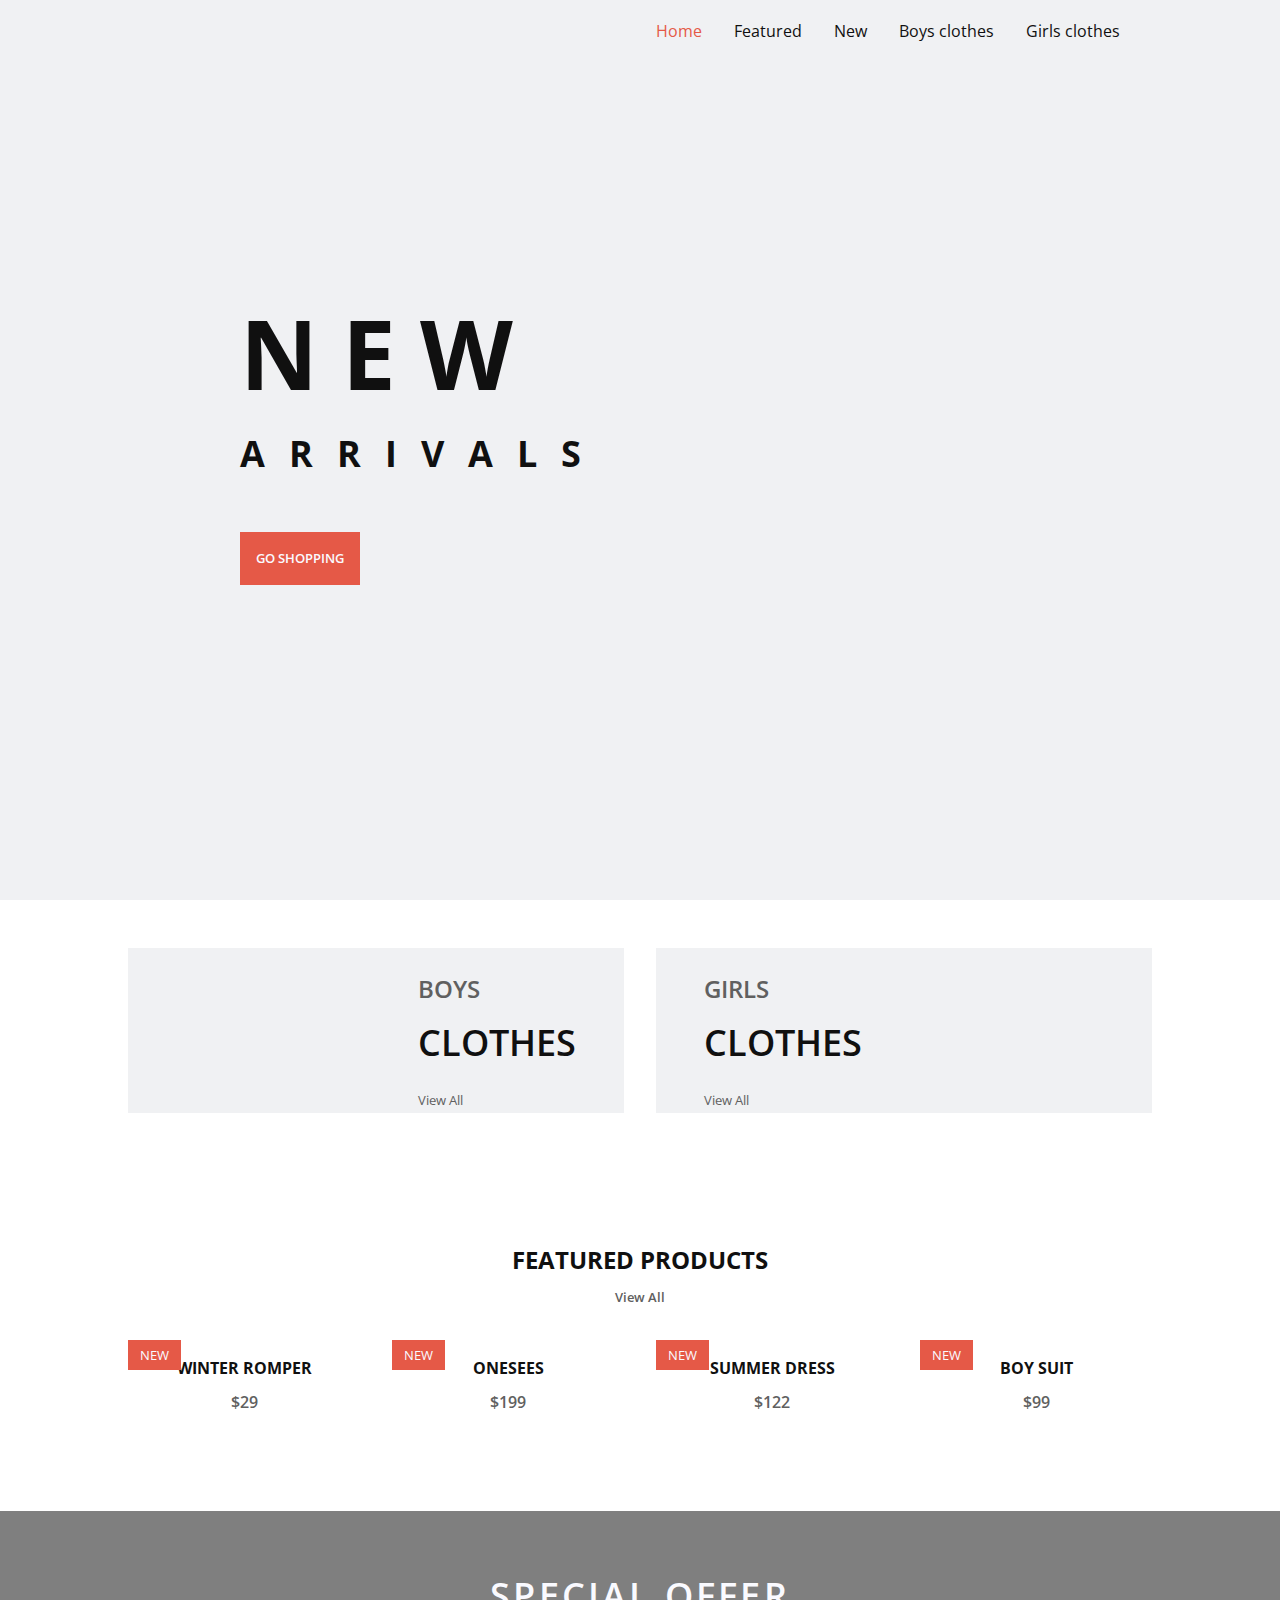
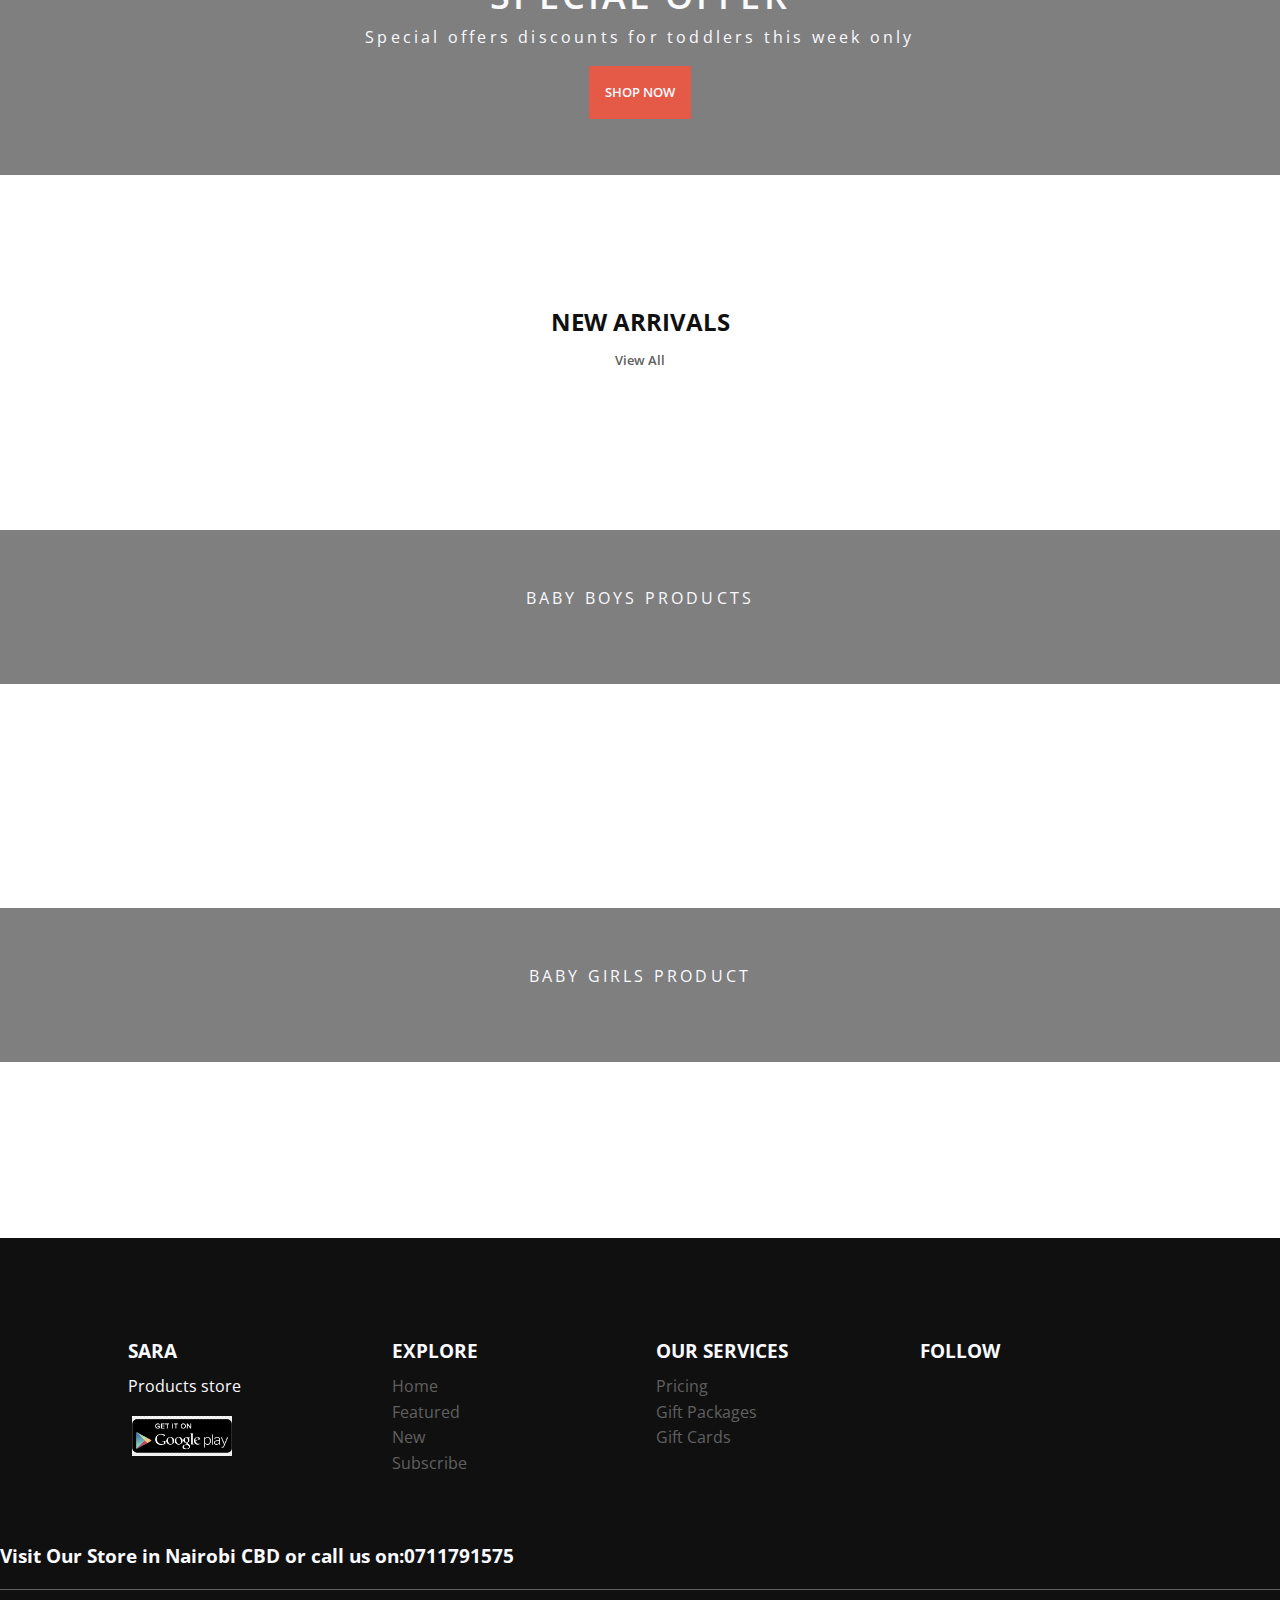
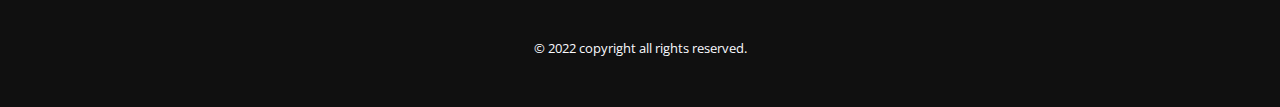
==== index.html @ 92147176 "Add files via upload" ====
<!DOCTYPE html>
<html lang="en">
    <head>
        <meta charset="UTF-8">
        <meta name="viewport" content="width=device-width, initial-scale=1.0">
        <link rel = "icon" type = "image/png" href = "https://cdn5.vectorstock.com/i/1000x1000/43/44/letter-e-leaf-nature-eco-green-logo-template-vector-23464344.jpg">

        <!-- ===== BOXICONS ===== -->

        <!-- ===== CSS ===== -->
        <link rel="stylesheet" href="styles.css">

        <title>Eleanor Baby Store</title>
    </head>
    <body>
        <!--===== HEADER =====-->
        <header class="l-header">
            <nav class="nav bd-grid">
                
               

                <div class="nav__menu" id="nav-menu">
                    <ul class="nav__list">
                        <li class="nav__item"><a href="#home" class="nav__link active">Home</a></li>
                        <li class="nav__item"><a href="#featured" class="nav__link">Featured</a></li>
                        <li class="nav__item"><a href="#new" class="nav__link">New</a></li>
                        <li class="nav__item"><a href="#viewallboys" class="nav__link"> Boys clothes</a></li>
                        <li class="nav__item"><a href="#viewallgirls" class="nav__link">Girls clothes</a></li>

                    </ul>
                </div>

                <div>
                    <i class="bx bx-cart nav__cart"></i>
                    <i class="bx bx-menu nav__toggle" id="nav-toggle"></i>
                </div>
            </nav>
        </header>

        <main class="l-main">
            <!--===== HOME =====-->
            <section class="home" id="home">
                <div class="home__container bd-grid">
                    <div class="home__data">
                        <h1 class="home__title">NEW <br><span>ARRIVALS</span></h1>
                        <a href="#featured" class="button">GO SHOPPING</a>
                    </div>

                    <img src="https://sc04.alicdn.com/kf/HTB1Fz7lKf5TBuNjSspmq6yDRVXae.jpg" class="home__img" alt="">
                </div>
            </section>

            <!--===== COLLECTION =====-->
            <section class="collection section">
                <div class="collection__container bd-grid">
                    <div class="collection__box">
                        <img src="https://i0.wp.com/post.healthline.com/wp-content/uploads/2021/01/497686-Pact.png?h=840" alt="" class="collection__img">

                        <div class="collection__data">
                            <h2 class="collection__title"><span class="collection__subtitle">Boys</span><br>Clothes</h2>
                            <a href="#viewallboys" class="collection__view">View All</a>
                        </div>
                    </div>

                    <div class="collection__box">
                        <div class="collection__data">
                            <h2 class="collection__title"><span class="collection__subtitle">Girls</span><br>Clothes</h2>
                            <a href="#viewallgirls" class="collection__view">View All</a>
                        </div>

                        <img src="https://www.technobuffalo.com/sites/technobuffalo.com/files/field/image/2020/01/honykids_3_piece_set.jpg?itok=RarSmxG4" alt="" class="collection__img">
                    </div>
                </div>
            </section>

            <!--===== FEATURED PRODUCTS =====-->
            <section class="featured section" id="featured">
                <h2 class="section-title">FEATURED PRODUCTS</h2>
                <a href="#" class="section-all">View All</a>

                <div class="featured__container bd-grid">
                    <div class="featured__product">
                        <div class="featured__box">
                            <div class="featured__new">NEW</div>
                            <img src="https://media1.popsugar-assets.com/files/thumbor/O4PyLY_ZsqxOE1B0Zeu02AAUejA/61x37:1440x1961/fit-in/728xorig/filters:format_auto-!!-:strip_icc-!!-/2021/08/25/106/n/24155406/24d89fe36126ef5928ab65.90894558_/i/best-halloween-baby-clothes-from-old-navy.webp" class="featured__img" alt="">
                        </div>

                        <div class="featured__data">
                            <h3 class="featured__name">Winter Romper</h3>
                            <span class="featured__price">$29</span>
                        </div>
                    </div>

                    <div class="featured__product">
                        <div class="featured__box">
                            <div class="featured__new">NEW</div>
                            <img src="https://images.agoramedia.com/wte3.0/gcms/Moon-Back-Hanna-Andersson-Bodysuit.jpg" class="featured__img" alt="">
                        </div>

                        <div class="featured__data">
                            <h3 class="featured__name">Onesees</h3>
                            <span class="featured__price">$199</span>
                        </div>
                    </div>

                    <div class="featured__product">
                        <div class="featured__box">
                            <div class="featured__new">NEW</div>
                            <img src="https://hunyhuny.com/3667-large_default/frock-dress-cap-newborn-infant-toddler-white-sleeveless.jpg" class="featured__img" alt="">
                        </div>

                        <div class="featured__data">
                            <h3 class="featured__name">Summer Dress</h3>
                            <span class="featured__price">$122</span>
                        </div>
                    </div>

                    <div class="featured__product">
                        <div class="featured__box">
                            <div class="featured__new">NEW</div>
                            <img src="https://hips.hearstapps.com/hmg-prod.s3.amazonaws.com/images/miniclasix-baby-three-piece-set-1528834907.jpg" class="featured__img" alt="">
                        </div>

                        <div class="featured__data">
                            <h3 class="featured__name">Boy Suit</h3>
                            <span class="featured__price">$99</span>
                        </div>
                    </div>
                </div>
            </section>

            <!--===== OFFER =====-->
            <section class="offer section">
                <div class="offer__bg">
                    <div class="offer__data">
                        <h2 class="offer__title">Special Offer</h2>
                        <p class="offer__description">Special offers discounts for toddlers this week only</p>

                        <a href="#" class="button">SHOP NOW</a>
                    </div>
                </div>
            </section>

            <!--===== NEW ARRIVALS =====-->
            <section class="featured section" id="new">
                <h2 class="section-title">NEW ARRIVALS</h2>
                <a href="#" class="section-all">View All</a>

                <div class="new__container bd-grid">
                    <div class="new__box">
                        <img src="https://cdn.shopify.com/s/files/1/0009/8156/5492/products/ruffle-sunflower-summer-shorts-baby-set_ea6be6c0-90c2-4d6b-ba75-5f684d9dc1a5_1600x.jpg?v=1632559581" alt="" class="new__img">
                        <div class="new__link">
                            <h3>Summer shorts</h3>

                        </div>
                    </div>

                    <div class="new__box">
                        <img src="https://ke.jumia.is/unsafe/fit-in/300x300/filters:fill(white)/product/68/509843/1.jpg?7123" alt="" class="new__img">
                        <div class="new__link">
                            <h3>Diaper Bags</h3>

                        </div>
                    </div>

                    <div class="new__box">
                        <img src="https://5.imimg.com/data5/EM/XB/GM/SELLER-23069128/baby-blankets-500x500.jpg" alt="" class="new__img">

                        <div class="new__link">
                            <h3>Blankets</h3>
                        </div>
                    </div>

                    <div class="new__box">
                        <img src="https://ae01.alicdn.com/kf/HTB1My8DtsuYBuNkSmRyq6AA3pXah.jpg" alt="" class="new__img">

                        <div class="new__link">
                            <h3>Baby Wrappers</h3>
                        </div>
                    </div>

                    <div class="new__box">
                        <img src="https://matalan-content.imgix.net/uploads/asset_file/asset_file/326253/1619435209.1292608-S2822139_C128_Alt1.jpg?ixlib=rails-4.2.0&cs=tinysrgb&auto=compress%2Cformat&fm=pjpg&w=260&s=872de30c4a4ebec032c5c9ba6deed5df" alt="" class="new__img">

                        <div class="new__link">
                            <h3>Socks</h3>
                        </div>
                    </div>

                    <div class="new__box">
                        <img src="https://ke.jumia.is/unsafe/fit-in/680x680/filters:fill(white)/product/22/482813/1.jpg?6340" alt="" class="new__img">

                        <div class="new__link">
                            <h3>Stockings</h3>
                        </div>
                    </div>
                </div>
            </section>

           

            

        <!--all products-->
        
        <section class="featured section" id="viewallboys">
            <div class="clothes__bg">
                <div class="clothes__data">
                    <p class="clothes__description">BABY BOYS PRODUCTS</p>
                </div>
            </div>
                <div class="new__container bd-grid">
                <div class="new__box">
                    <img src="https://ae01.alicdn.com/kf/H226c0596a84e482ebd09bc0a3dd0a1c1q/Kids-Boys-Sweaters-And-Tops-Boys-jumper-Winter-Sweaters-Children-Knitted-Pullover-Warm-Outerwear-Pure-Cotton.jpg" alt="" class="new__img">
                    <div class="new__link">
                        <h3>Sweater</h3>
    
                    </div>
                </div>
    
                <div class="new__box">
                    <img src="https://ke.jumia.is/unsafe/fit-in/300x300/filters:fill(white)/product/68/509843/1.jpg?7123" alt="" class="new__img">
                    <div class="new__link">
                        <h3>Diaper Bags</h3>
    
                    </div>
                </div>
    
                <div class="new__box">
                    <img src="https://5.imimg.com/data5/EM/XB/GM/SELLER-23069128/baby-blankets-500x500.jpg" alt="" class="new__img">
    
                    <div class="new__link">
                        <h3>Blankets</h3>
                    </div>
                </div>
    
                <div class="new__box">
                    <img src="https://ae01.alicdn.com/kf/HTB1My8DtsuYBuNkSmRyq6AA3pXah.jpg" alt="" class="new__img">
    
                    <div class="new__link">
                        <h3>Baby Wrappers</h3>
                    </div>
                </div>
    
                <div class="new__box">
                    <img src="https://matalan-content.imgix.net/uploads/asset_file/asset_file/326253/1619435209.1292608-S2822139_C128_Alt1.jpg?ixlib=rails-4.2.0&cs=tinysrgb&auto=compress%2Cformat&fm=pjpg&w=260&s=872de30c4a4ebec032c5c9ba6deed5df" alt="" class="new__img">
    
                    <div class="new__link">
                        <h3>Socks</h3>
                    </div>
                </div>
    
                <div class="new__box">
                    <img src="https://johnlewis.scene7.com/is/image/JohnLewis/005417965alt1" alt="" class="new__img">
    
                    <div class="new__link">
                        <h3>Plain White Onesees</h3>
                    </div>
                </div>
                <div class="new__box">
                    <img src="https://ke.jumia.is/unsafe/fit-in/300x300/filters:fill(white)/product/63/726734/1.jpg?7225" alt="" class="new__img">
    
                    <div class="new__link">
                        <h3>Body suits</h3>
                    </div>
                </div> <div class="new__box">
                    <img src="https://i5.walmartimages.com/asr/0865f9e3-b139-49f4-afd5-0c793ba0f9cc_1.2681840f1b3478f20a0424e8b4656e92.jpeg" alt="" class="new__img">
    
                    <div class="new__link">
                        <h3>Dungeree outfit</h3>
                    </div>
                </div> <div class="new__box">
                    <img src="https://m.media-amazon.com/images/I/81pDXg3NGoL._SX679_.jpg" alt="" class="new__img">
    
                    <div class="new__link">
                        <h3>Baby travel bag</h3>
                    </div>
                </div> <div class="new__box">
                    <img src="https://images.ctfassets.net/50gzycvace50/6740b5cd0d2b43fe9c02b529d8dd8e25bfa4c7e038cc4f9f00757520a11d3098/8b58cbddb430782dad26b0758978f2ec/6740b5cd0d2b43fe9c02b529d8dd8e25bfa4c7e038cc4f9f00757520a11d3098.png?fl=progressive&fm=jpg&bg=rgb:f9f9f9&w=620&h=620" alt="" class="new__img">
    
                    <div class="new__link">
                        <h3>Baby stroller</h3>
                    </div>
                </div> <div class="new__box">
                    <img src="https://cdn.shopify.com/s/files/1/0252/6884/6671/products/LBQ03518N_L415_1.jpg?v=1622745790" alt="" class="new__img">
    
                    <div class="new__link">
                        <h3>Romper</h3>
                    </div>
                </div> <div class="new__box">
                    <img src="https://sc04.alicdn.com/kf/Hb56d8c0b67914a2ca0cf3f9e504538068.jpg" alt="" class="new__img">
    
                    <div class="new__link">
                        <h3>Baby cribs</h3>
                    </div>
                </div> 
                <div class="new__box">
                    <img src="https://ae01.alicdn.com/kf/HTB1N36knCYTBKNjSZKbq6xJ8pXa2/kids-Warm-sweater-boys-striped-sweaters-children-pullover-2021-autumn-baby-boy-knit-tops-Toddler-boy.jpg_Q90.jpg_.webp" alt="" class="new__img">
    
                    <div class="new__link">
                        <h3>Sweater</h3>
                    </div>
                </div>
                <div class="new__box">

                <img src="https://i5.walmartimages.com/asr/4c83a6d0-a5c0-4282-8736-1b8bdcc479c7_1.0bbb08643acd05b562ec747b272c9485.jpeg?odnHeight=612&odnWidth=612&odnBg=FFFFFF" alt="" class="new__img">
    
                    <div class="new__link">
                        <h3>Summer Fit</h3>
                    </div>
                </div> 
                <div class="new__box">
                    <img src="https://n3.sdlcdn.com/imgs/i/y/5/baby-boys-clothing-set-boys-SDL985867076-1-df6af.jpg" alt="" class="new__img">
    
                    <div class="new__link">
                        <h3>Denim Jeans</h3>
                    </div>
                </div> 
            </div>
        </section>
        <!--Girls products-->
        <section class="featured section" id="viewallgirls">
            <div class="clothes__bg">
                <div class="clothes__data">
                    <p class="clothes__description">BABY GIRLS PRODUCT</p>
                </div>
            </div>
    
            <div class="new__container bd-grid">
                <div class="new__box">
                    <img src="https://cdn.shopify.com/s/files/1/0009/8156/5492/products/ruffle-sunflower-summer-shorts-baby-set_ea6be6c0-90c2-4d6b-ba75-5f684d9dc1a5_1600x.jpg?v=1632559581" alt="" class="new__img">
                    <div class="new__link">
                        <h3>Summer shorts</h3>
    
                    </div>
                </div>
    
                <div class="new__box">
                    <img src="https://ke.jumia.is/unsafe/fit-in/300x300/filters:fill(white)/product/68/509843/1.jpg?7123" alt="" class="new__img">
                    <div class="new__link">
                        <h3>Diaper Bags</h3>
    
                    </div>
                </div>
    
                <div class="new__box">
                    <img src="https://5.imimg.com/data5/EM/XB/GM/SELLER-23069128/baby-blankets-500x500.jpg" alt="" class="new__img">
    
                    <div class="new__link">
                        <h3>Blankets</h3>
                    </div>
                </div>
    
                <div class="new__box">
                    <img src="https://ae01.alicdn.com/kf/HTB1My8DtsuYBuNkSmRyq6AA3pXah.jpg" alt="" class="new__img">
    
                    <div class="new__link">
                        <h3>Baby Wrappers</h3>
                    </div>
                </div>
    
                <div class="new__box">
                    <img src="https://matalan-content.imgix.net/uploads/asset_file/asset_file/326253/1619435209.1292608-S2822139_C128_Alt1.jpg?ixlib=rails-4.2.0&cs=tinysrgb&auto=compress%2Cformat&fm=pjpg&w=260&s=872de30c4a4ebec032c5c9ba6deed5df" alt="" class="new__img">
    
                    <div class="new__link">
                        <h3>Socks</h3>
                    </div>
                </div>
    
                <div class="new__box">
                    <img src="https://ke.jumia.is/unsafe/fit-in/680x680/filters:fill(white)/product/22/482813/1.jpg?6340" alt="" class="new__img">
    
                    <div class="new__link">
                        <h3>Stockings</h3>
                    </div>
                </div>
                <div class="new__box">
                    <img src="https://cdn.shopify.com/s/files/1/0006/7118/7062/products/Newborn-baby-girl-clothes-autumn-winter-baby-coat-cute-infant-garment-lovely-Bow-coat-baby-girls_2e1e57c4-cb49-48b4-bbc1-9921800e88c3.jpg" alt="" class="new__img">
    
                    <div class="new__link">
                        <h3>Winter Poncho</h3>
                    </div>
                </div>
                <div class="new__box">
                    <img src="https://www.millanbabyshop.com/wp-content/uploads/2021/06/WhatsApp-Image-2019-12-09-at-18.18.53-13-555x555-1.jpeg" alt="" class="new__img">
    
                    <div class="new__link">
                        <h3>Princess Dress</h3>
                    </div>
                </div> <div class="new__box">
                    <img src="https://img.joomcdn.net/f462d39df4052ec83f06fca14409b5e18cb03169_original.jpeg" alt="" class="new__img">
    
                    <div class="new__link">
                        <h3>Polka Dots Fit</h3>
                    </div>
                </div> <div class="new__box">
                    <img src="https://sg-test-11.slatic.net/p/d2d54b0447d5b4179e00f2a186d1184e.jpg" alt="" class="new__img">
    
                    <div class="new__link">
                        <h3>Baby Stroller</h3>
                    </div>
                </div> 
                <div class="new__box">
                    <img src="https://m.media-amazon.com/images/I/81+ILaMk-nL._SL1500_.jpg" alt="" class="new__img">
    
                    <div class="new__link">
                        <h3>Baby Cribs</h3>
                    </div>
            </div> 
            <div class="new__box">
                <img src="https://ae01.alicdn.com/kf/H8340a0d64c5847429069d56b9096d144t.jpg" alt="" class="new__img">

                <div class="new__link">
                    <h3>Cute Sweaters</h3>
                </div>
        </div> 
        <div class="new__box">
                <img src="https://img.joomcdn.net/2cf63f5cc765f15e757a0cc9973806876d1947bb_original.jpeg" alt="" class="new__img">

                <div class="new__link">
                    <h3>Summer Fit</h3>
                </div>
            </div> 
            <div class="new__box">
                <img src="https://ae01.alicdn.com/kf/HTB1zp6tRNjaK1RjSZFAq6zdLFXaj/Baby-Pants-Newborn-Babies-Boys-Infant-Girls-Pants-Roupa-Bebe-3-Pack-3-6-9-12.jpg_Q90.jpg_.webp" alt="" class="new__img">

                <div class="new__link">
                    <h3> Girls pants</h3>
                </div>
            </div> 
            <div class="new__box">
                <img src="https://images.esellerpro.com/3647/I/493/79/11c027_parent.jpg" alt="" class="new__img">

                <div class="new__link">
                    <h3>Longsleeve T-shirts</h3>
                </div>
            </div> 
        </div> 

        </section>
        <!--===== FOOTER =====-->
        <footer class="footer section">
            <div class="footer__container bd-grid">
                <div class="footer__box">
                    <h3 class="footer__title">SARA</h3>
                    <p class="footer__deal">Products store</p>
                    <a href="#"><img src="https://e7.pngegg.com/pngimages/718/1015/png-clipart-app-store-apple-google-play-apple-text-logo.png" alt="" class="footer__store"></a>
                    <a href="#"><img src="[data-uri]" alt="" class="footer__store"></a>
                </div>

                <div class="footer__box">
                    <h3 class="footer__title">EXPLORE</h3>
                    <ul>
                        <li><a href="#" class="footer__link">Home</a></li>
                        <li><a href="#" class="footer__link">Featured</a></li>
                        <li><a href="#" class="footer__link">New</a></li>
                        <li><a href="#" class="footer__link">Subscribe</a></li>
                    </ul>
                </div>

                <div class="footer__box">
                    <h3 class="footer__title">OUR SERVICES</h3>
                    <ul>
                        <li><a href="#" class="footer__link">Pricing</a></li>
                        <li><a href="#" class="footer__link">Gift Packages</a></li>
                        <li><a href="#" class="footer__link">Gift Cards</a></li>
                    </ul>
                </div>

                <div class="footer__box">
                    <h3 class="footer__title">FOLLOW</h3>
                    <a href="#" class="footer__social"><i class='bx bxl-facebook-square'></i></a>
                    <a href="#" class="footer__social"><i class='bx bxl-instagram-alt'></i></a>
                    <a href="#" class="footer__social"><i class='bx bxl-twitter'></i></a>
                </div>
            </div>
<h3>Visit Our Store in Nairobi CBD or call us on:0711791575</h3>
            <p class="footer__copy">&#169; 2022 copyright all rights reserved.</p>
        </footer>

        <!--===== MAIN JS =====-->
        <script src="js/index.js"></script>
    </body>
</html>
---- styles.css ----
/*===== GOOGLE FONTS =====*/
@import url("https://fonts.googleapis.com/css2?family=Open+Sans:wght@400;600;700&display=swap");

/*===== VARIABLES CSS =====*/
:root {
  --header-height: 3rem;
  --font-semi: 600;
  --font-bold: 700;
}

/*===== Colores =====*/
:root {
  --first-color: #E55947;
  --first-color-alt: #D2321E;
  --white-color: #FAFAFF;
  --dark-color: #101010;
  --dark-color-light: #606060;
  --gray-color: #F0F1F3;
}

/*===== Fuente y tipografia =====*/
:root {
  --body-font: 'Open Sans', sans-serif;
  --big-font-size: 3rem;
  --h1-font-size: 1.5rem;
  --h2-font-size: 1.25rem;
  --normal-font-size: .938rem;
  --small-font-size: .75rem;
}

@media screen and (min-width: 768px) {
  :root {
    --big-font-size: 6rem;
    --h1-font-size: 2.25rem;
    --h2-font-size: 1.5rem;
    --normal-font-size: 1rem;
    --small-font-size: .813rem;
  }
}

/*===== Margenes =====*/
:root {
  --mb-1: 0.5rem;
  --mb-2: 1rem;
  --mb-3: 1.5rem;
  --mb-4: 2rem;
}

/*===== z index =====*/
:root {
  --z-tooltip: 10;
  --z-fixed: 100;
}

/*===== BASE =====*/
*, ::before, ::after {
  box-sizing: border-box;
}

html {
  scroll-behavior: smooth;
}

body {
  margin: var(--header-height) 0 0 0;
  font-family: var(--body-font);
  font-size: var(--normal-font-size);
  color: var(--dark-color);
  line-height: 1.6;
}

h1, h2, p {
  margin: 0;
}

ul {
  margin: 0;
  padding: 0;
  list-style: none;
}

a {
  text-decoration: none;
  color: var(--dark-color);
}

img {
  max-width: 100%;
  height: auto;
}

/*===== CLASS CSS ===== */
.section
{
  padding: 3rem 0;
}

.section-title
{
  font-size: var(--h2-font-size);
  color: var(--dark-color);
  margin: var(--mb-4) 0 var(--mb-1);
  text-align: center;
}

.section-all
{
  display: block;
  font-size: var(--small-font-size);
  font-weight: var(--font-semi);
  color: var(--dark-color-light);
  text-align: center;
  margin-bottom: var(--mb-2);
}

/*===== LAYOUT =====*/
.bd-grid
{
  max-width: 1024px;
  display: grid;
  grid-template-columns: 100%;
  grid-column-gap: 2rem;
  width: calc(100% - 3rem);
  margin-left: var(--mb-3);
  margin-right: var(--mb-3);
}

.l-header
{
  width: 100%;
  position: fixed;
  top: 0;
  left: 0;
  z-index: var(--z-fixed);
  background: var(--gray-color);
}

/*===== NAV =====*/
.nav
{
  height: var(--header-height);
  display: flex;
  justify-content: space-between;
  align-items: center;
}

@media screen and (max-width: 768px)
{
  .nav__menu
  {
    position: fixed;
    top: var(--header-height);
    right: -100%;
    width: 80%;
    height: 100%;
    padding: 2rem;
    background-color: var(--white-color);
    transition: .5s;
  }

  .nav__item
  {
    margin-bottom: var(--mb-4);
  }

  .nav__link
  {
    color: var(--dark-color);
    font-weight: var(--font-semi);
  }

  .nav__link:hover
  {
    color: var(--first-color);
  }

  .nav__logo
  {
    font-weight: var(--font-bold);
  }

  .nav__cart
  {
    font-size: 1.5rem;
    margin-right: var(--mb-2);
  }

  .nav__toggle
  {
    font-size: 1.5rem;
    cursor: pointer;
  }
}


/*=== Show menu ===*/
.show
{
  right: 0;
}

.active
{
  color: var(--first-color);
}

/*===== HOME =====*/
.home
{
  background-color: var(--gray-color);
}

.home__container
{
  height: calc(100vh - var(--header-height));
}

.home__data
{
  padding-top: 6rem;
}

.home__title
{
  align-self: center;
  font-size: var(--big-font-size);
  line-height: 1;
  letter-spacing: .5rem;
  margin-bottom: 4rem;
}

.home__title span
{
  font-size: var(--h1-font-size);
}

.home__img
{
  position: absolute;
  right: 0;
  bottom: 0;
  width: 260px;
}


/*BUTTONS*/
.button
{
  display: inline-block;
  background-color: var(--first-color);
  color: var(--white-color);
  padding: 1rem;
  font-size: var(--small-font-size);
  font-weight: var(--font-semi);
  transition: .3s;
}

.button:hover
{
  background-color: var(--first-color-alt);
}


/*===== COLLECTION =====*/
.collection__container
{
  row-gap: 2rem;
}

.collection__box
{
  display: flex;
  justify-content: space-between;
  align-items: center;
  padding: 0 1.5rem;
  background-color: var(--gray-color);
  transition: .3s;
}

.collection__box:hover
{
  transform: translateY(-.5rem);
}

.collection__img
{
  width: 100px;
}

.collection__title
{
  font-size: var(--h1-font-size);
  list-style: 1.2;
  margin-bottom: var(--mb-2);
  text-transform: uppercase;
  font-weight: var(--font-semi);
}

.collection__subtitle
{
  font-size: var(--h2-font-size);
  color: var(--dark-color-light);
}

.collection__view
{
  font-size: var(--small-font-size);
  color: var(--dark-color-light);
}

.collection__view:hover
{
  text-decoration: underline;
}

/*===== FEATURED PRODUCTS =====*/
.featured__container
{
  row-gap: 2rem;
}

.featured__product
{
  transition: .3s;
}

.featured__product:hover
{
  transform: translateY(-.5rem);
}

.featured__box
{
  position: relative;
  display: flex;
  justify-content: center;
  align-items: center;
  background-color: var(--gray-color);
}

.featured__new
{
  position: absolute;
  top: 0;
  left: 0;
  background-color: var(--first-color);
  color: var(--white-color);
  padding: .3rem .75rem;
  font-size: var(--small-font-size);
}

.featured__data
{
  text-align: center;
}

.featured__name
{
  margin-bottom: var(--mb-1);
  text-transform: uppercase;
  font-size: var(--normal-font-size);
}

.featured__price
{
  color: var(--dark-color-light);
  font-weight: var(--font-semi);
}


/*===== OFFER =====*/
.offer__bg
{
  background: url('https://loveincmag.com/wp-content/uploads/2018/02/a-minute-with-minnie-instagram.png?w=640') no-repeat center/cover;
  text-align: center;
}

.offer__data
{
  padding: 3.5rem .25rem;
  background: rgba(0, 0, 0, .5);
  color: var(--white-color);
}

.offer__title
{
  font-size: var(--h1-font-size);
  letter-spacing: .2rem;
  text-transform: uppercase;
  font-weight: var(--font-semi);
}

.offer__description
{
  margin-bottom: var(--mb-2);
  letter-spacing: .2rem;
}
/*boys and girls*/
.clothes__bg
{
  background: url('https://ottawamommyclub.ca/wp-content/uploads/2021/05/12-Surprising-Facts-About-Babies.jpg') no-repeat center/cover;
  text-align: center;
}
.clothes__data
{
  padding: 3.5rem .25rem;
  background: rgba(0, 0, 0, .5);
  color: var(--white-color);
}



.clothes__description
{
  margin-bottom: var(--mb-2);
  letter-spacing: .2rem;
}
/*===== NEW ARRIVALS =====*/
.new__container
{
  row-gap: 2rem;
}

.new__box
{
  position: relative;
  display: flex;
  justify-content: center;
  background-color: var(--gray-color);
  overflow: hidden;
}

.new__box:hover .new__link
{
  bottom: 0;
}

.new__link
{
  position: absolute;
  bottom: -100%;
  width: 100%;
  height: 100%;
  display: flex;
  justify-content: center;
  align-items: center;
  background: rgba(299, 89, 71, .2);
  transition: .3s;
}


/*===== NEWSLETTER =====*/
.newsletter
{
  text-align: center;
}

.newsletter__description
{
  margin-bottom: var(--mb-2);
  font-size: var(--small-font-size);
  color: var(--dark-color-light);
}

.newsletter__form
{
  display: grid;
  grid-template-columns: 1fr .5fr;
}

.newsletter__input
{
  outline: none;
  border: none;
  background-color: var(--gray-color);
  padding: 0 1rem;
}


/*===== SPONSORS =====*/
.sponsors__container
{
  grid-template-columns: repeat(2, 1fr);
  row-gap: 2rem;
  padding: 1.5rem 0;
}

.sponsors__logo
{
  display: flex;
  justify-content: center;
}

.sponsors__logo img
{
  width: 80px;
  filter: opacity(70%);
}

.sponsors__logo img:hover
{
  filter: none;
}

/*===== FOOTER =====*/
.footer
{
  background-color: var(--dark-color);
  color: var(--white-color);
}

.footer__container
{
  row-gap: 1.5rem;
  margin-bottom: var(--mb-4);
}

.footer__title
{
  margin-bottom: var(--mb-1);
}

.footer__deal
{
  margin-bottom: var(--mb-2);
}

.footer__store
{
  width: 100px;
}

.footer__link, .footer__social
{
  color: var(--dark-color-light);
}

.footer__link:hover
{
  text-decoration: underline;
}

.footer__social
{
  font-size: 1.3rem;
  margin-right: var(--mb-1);
}

.footer__copy
{
  border-top: 1px solid var(--dark-color-light);
  padding-top: 3rem;
  text-align: center;
  columns: var(--dark-color-light);
  font-size: var(--small-font-size);
}

/* ===== MEDIA QUERIES=====*/
@media screen and (min-width: 768px)
{
  body
  {
    margin: 0;
  }

  .section-all
  {
    margin-bottom: var(--mb-4);
  }

  .nav
  {
    height: calc(var(--header-height) + 1rem);
    justify-content: initial;
  }

  .nav__menu
  {
    margin-left: auto;
  }

  .nav__list
  {
    display: flex;
  }

  .nav__item
  {
    margin-left: var(--mb-4);
    margin-bottom: 0;
  }

  .nav__toggle
  {
    display: none;
  }

  .home__container
  {
    height: 100vh;
  }

  .home__data
  {
    padding: 0;
    height: max-content;
    align-self: center;
  }

  .home__title
  {
    line-height: .8;
    letter-spacing: 1.5rem;
  }

  .home__img
  {
    width: 370px;
  }

  .collection__container
  {
    grid-template-columns: repeat(2, 1fr);
    grid-template-rows: 1fr;
  }

  .collection__box
  {
    padding: .5rem 3rem 0;
  }

  .collection__img
  {
    width: 130px;
  }

  .featured__container,
  .sponsors__container,
  .footer__container
  {
    grid-template-columns: repeat(4, 1fr);
  }

  .offer__data
  {
    padding: 5re 0;
  }

  .new__container
  {
    grid-template-columns: repeat(3, 1fr);
  }

  .newsletter__form
  {
    width: 400px;
    margin: 0 auto;
  }

  .footer__container
  {
    padding: 2rem 0;
  }
}

@media screen and (min-width: 1024px)
{
  .bd-grid
  {
    margin-left: auto;
    margin-right: auto;
  }

  .home__data
  {
    padding-left: 7rem;
  }

  .home__img
  {
    right: 15%;
  }
}

/**/
.hamburger {
    display: none;
  }
  
  .bar {
    display: block;
    width: 25px;
    height: 3px;
    margin: 5px auto;
    transition: all 0.3s ease-in-out;
    background-color: #7a0909;
  }
  
  /* Responsive */
  @media only screen and (max-width: 768px) {
    .nav-menu {
      position: fixed;
      /* 
        You can change the position of the navbar 
        ----------------------------------------------------------------------------------
        To succesfully do this, you must change the .nav-menu.active to the chosen position
        * right: -100%;
        * .right-menu.active { right: 0;}
        -----------------------------------------------------------------------------------
      */
      right: -100%;
      top: 0rem;
      flex-direction: column;
      /* This controls the width of the navbar container*/
      width: 50%;
      /* This controls the height of the navbar container */
      height: 100%;
      text-align: right;
      transition: 0.3s;
      box-shadow: 0 10px 40px rgba(0, 0, 0, 0.2);
      /* This controls the background color of the navbar container*/
      background-color: #f4f4f4;
    }
  
    .nav-menu.active {
      right: 0;
    }
  
    .nav-menu li:first-child {
       margin-top: 4.5rem;
       border-top: 1px solid rgb(19, 16, 16);
    }
  
    .nav-item {
      width: 100%;
      border-bottom: 1px solid rgb(8, 7, 7);
    }
  
    .hamburger {
      display: block;
      cursor: pointer;
    }
  
    .hamburger.active .bar:nth-child(2) {
      opacity: 0;
    }
  
    .hamburger.active .bar:nth-child(1) {
      transform: translateY(8px) rotate(45deg);
    }
  
    .hamburger.active .bar:nth-child(3) {
      transform: translateY(-8px) rotate(-45deg);
    }
  }
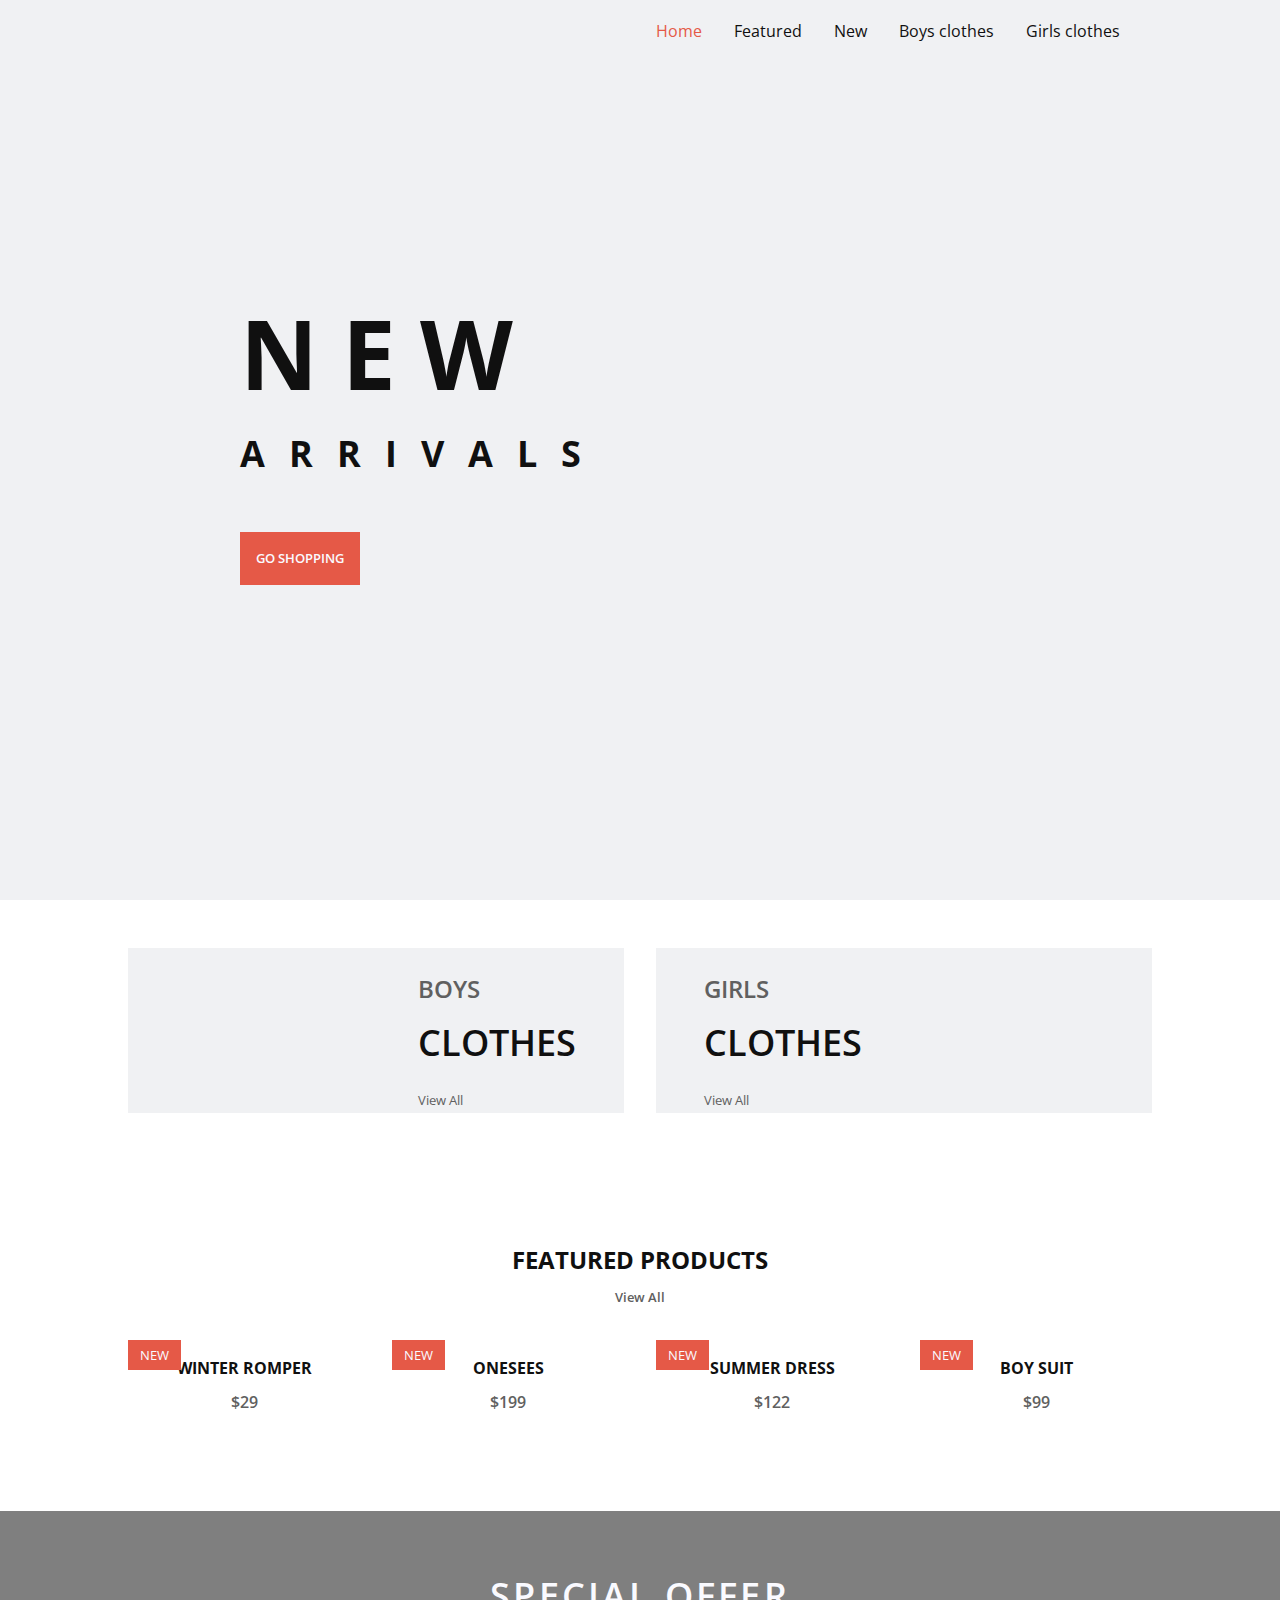
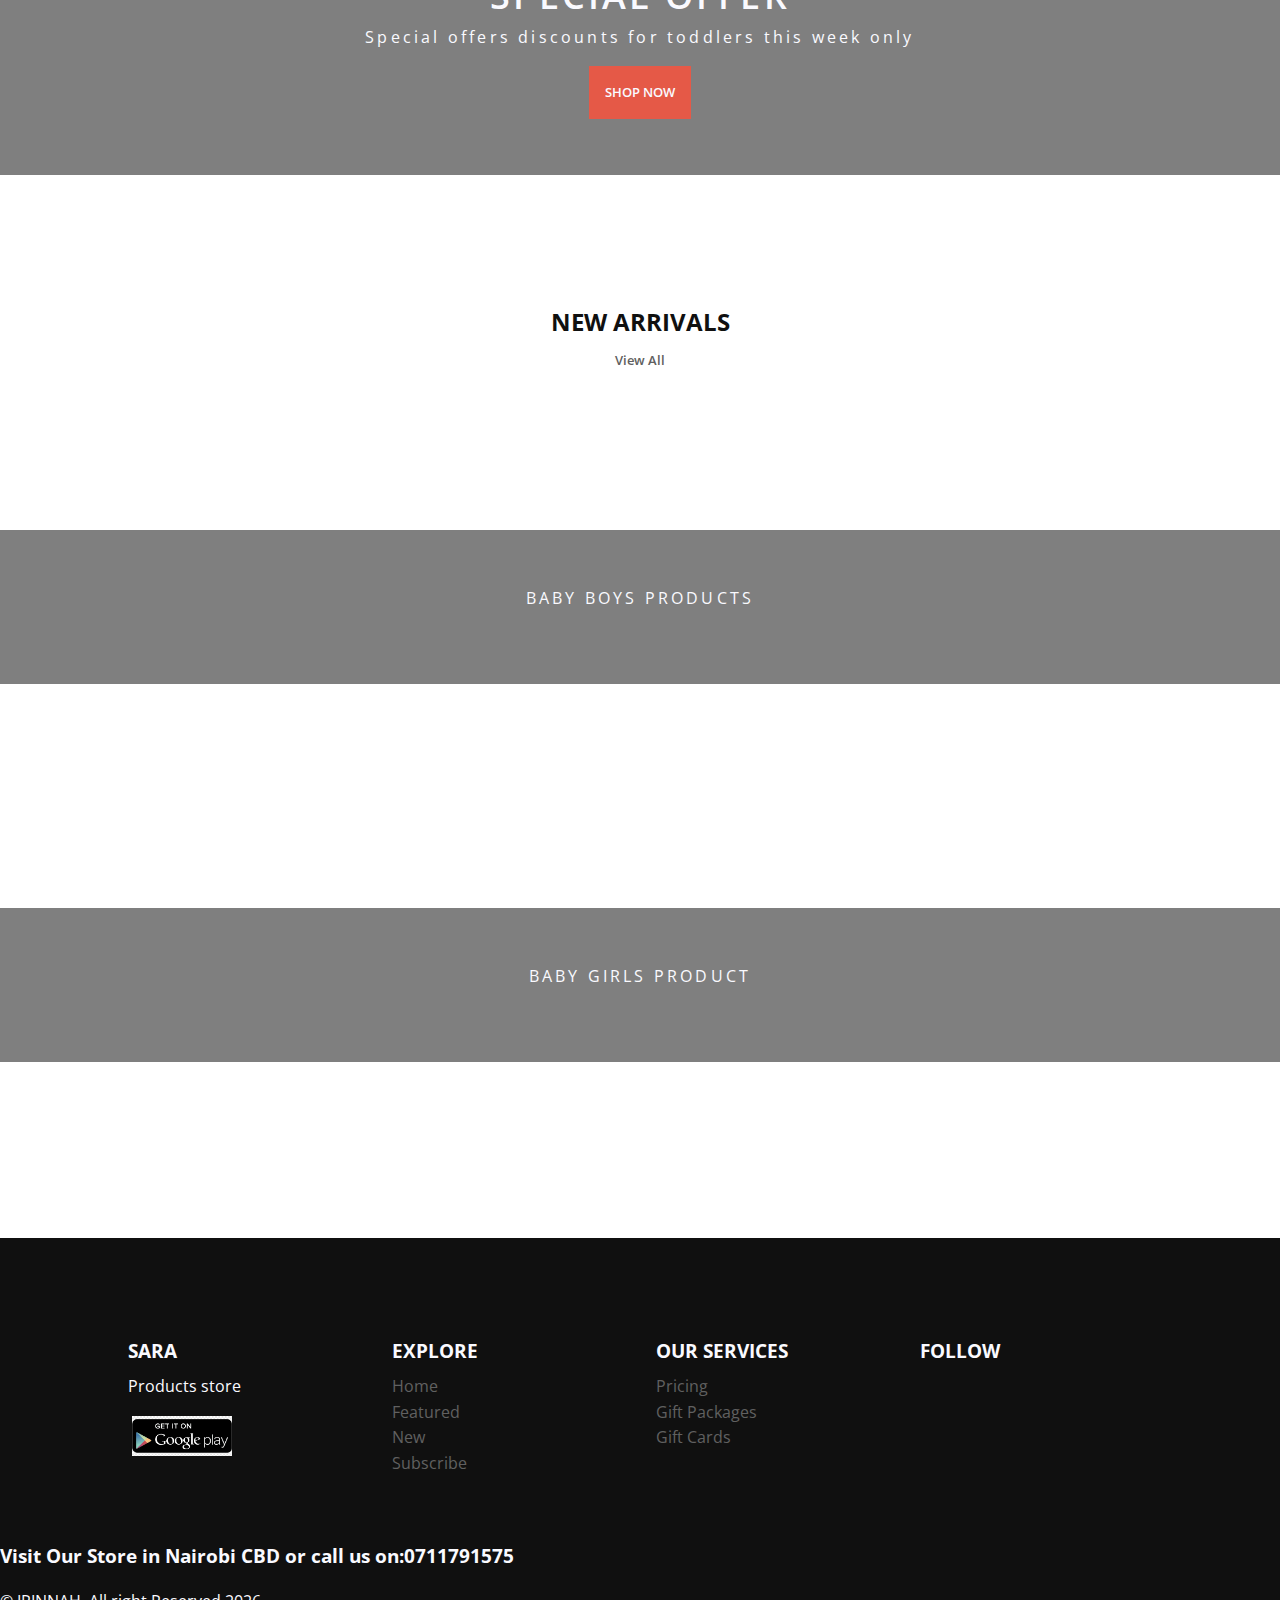
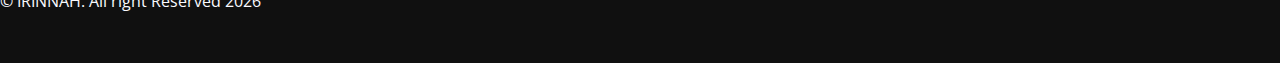
==== commit 8fbad935: "Add files via upload" ====
--- a/index.html
+++ b/index.html
@@ -475,10 +475,10 @@
                 </div>
             </div>
 <h3>Visit Our Store in Nairobi CBD or call us on:0711791575</h3>
-            <p class="footer__copy">&#169; 2022 copyright all rights reserved.</p>
+            <p id="current-year"></p>       
         </footer>
 
         <!--===== MAIN JS =====-->
-        <script src="js/index.js"></script>
+        <script src="index.js"></script>
     </body>
 </html>